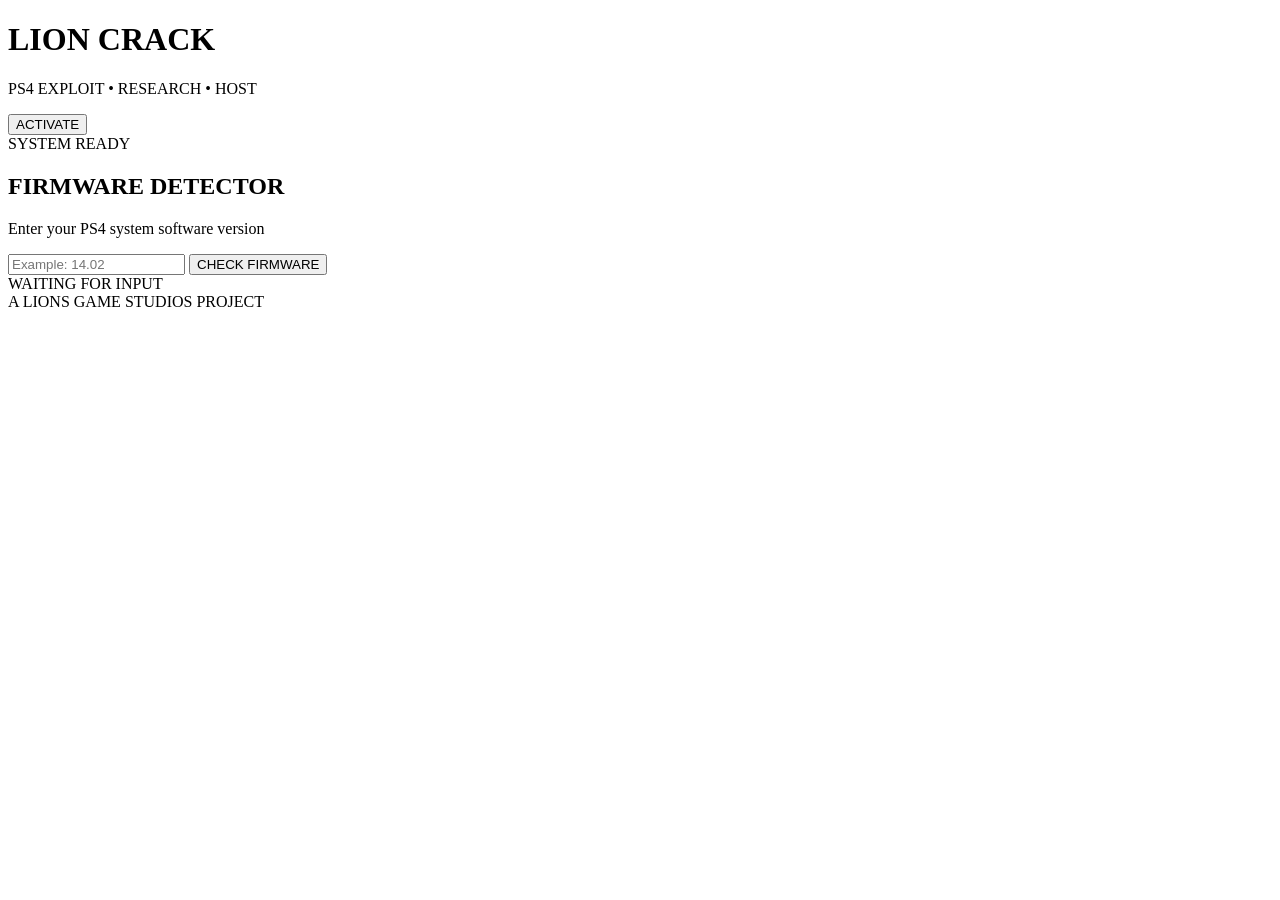
==== AKATSUKI/index.html @ d463695d "Rename index.html to AKATSUKI/index.html" ====
<!DOCTYPE html>
<html lang="en">
<head>
    <meta charset="UTF-8">
    <meta name="viewport" content="width=device-width, initial-scale=1.0">
    <title>LION CRACK | PS4 Host</title>
    <link rel="stylesheet" href="css/style.css">
</head>
<body>

    <main class="hero">
        <div class="content">
            <h1>LION CRACK</h1>
            <p>PS4 EXPLOIT • RESEARCH • HOST</p>

            <button id="activateBtn">ACTIVATE</button>

            <div id="status">SYSTEM READY</div>

            <section class="firmware-check">
                <h2>FIRMWARE DETECTOR</h2>
                <p>Enter your PS4 system software version</p>

                <input
                    id="firmwareInput"
                    type="text"
                    placeholder="Example: 14.02"
                >

                <button id="checkBtn">CHECK FIRMWARE</button>

                <div id="firmwareResult">
                    WAITING FOR INPUT
                </div>
            </section>

            <footer>
                A LIONS GAME STUDIOS PROJECT
            </footer>
        </div>
    </main>

    <script src="js/app.js"></script>
</body>
</html>
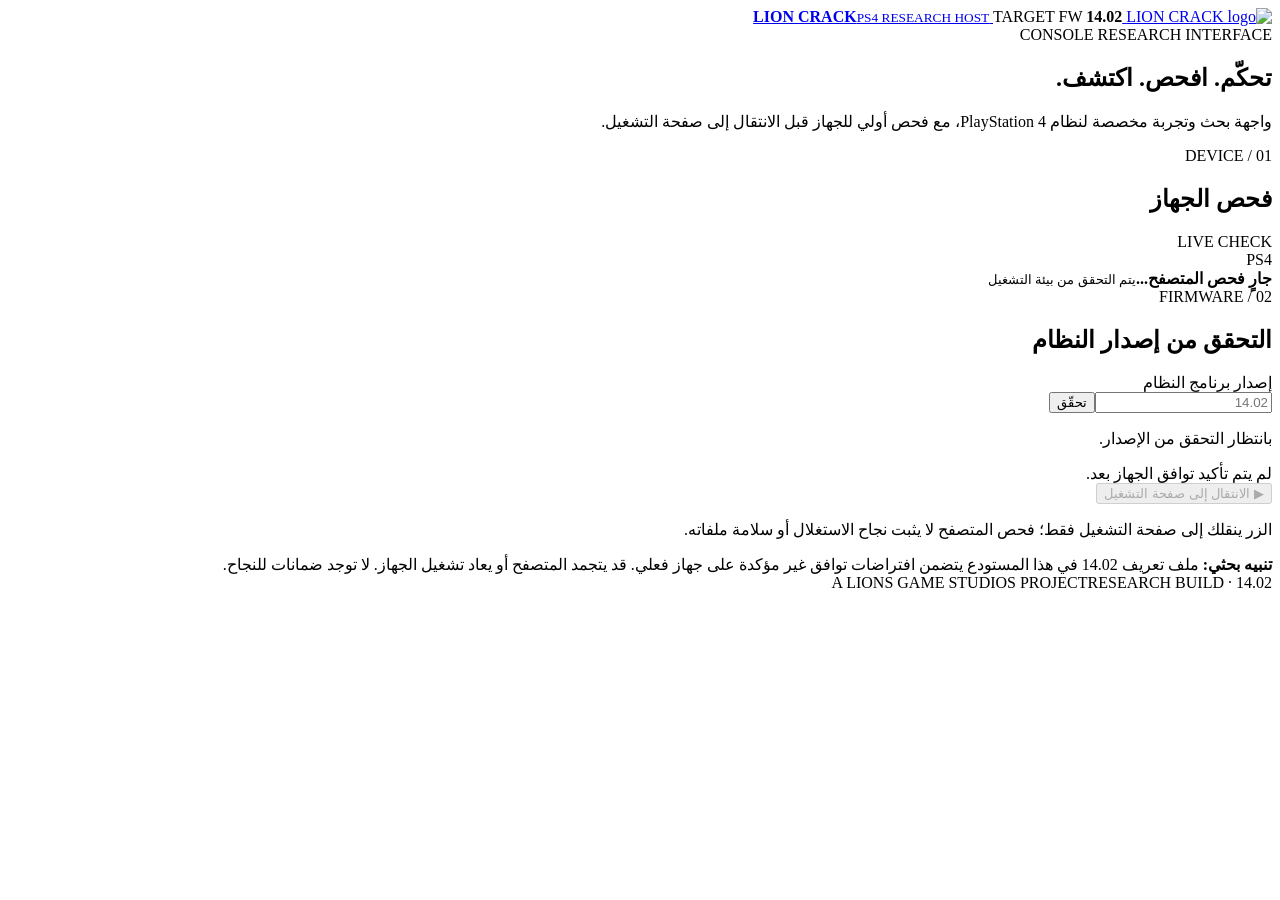
==== commit a96c5b8c: "Rename index[1].html to AKATSUKI/index.html" ====
--- a/AKATSUKI/index.html
+++ b/AKATSUKI/index.html
@@ -1,46 +1,42 @@
-
-<!DOCTYPE html>
-<html lang="en">
-<head>
-    <meta charset="UTF-8">
-    <meta name="viewport" content="width=device-width, initial-scale=1.0">
-    <title>LION CRACK | PS4 Host</title>
-    <link rel="stylesheet" href="css/style.css">
-</head>
-<body>
-
-    <main class="hero">
-        <div class="content">
-            <h1>LION CRACK</h1>
-            <p>PS4 EXPLOIT • RESEARCH • HOST</p>
-
-            <button id="activateBtn">ACTIVATE</button>
-
-            <div id="status">SYSTEM READY</div>
-
-            <section class="firmware-check">
-                <h2>FIRMWARE DETECTOR</h2>
-                <p>Enter your PS4 system software version</p>
-
-                <input
-                    id="firmwareInput"
-                    type="text"
-                    placeholder="Example: 14.02"
-                >
-
-                <button id="checkBtn">CHECK FIRMWARE</button>
-
-                <div id="firmwareResult">
-                    WAITING FOR INPUT
-                </div>
-            </section>
-
-            <footer>
-                A LIONS GAME STUDIOS PROJECT
-            </footer>
-        </div>
-    </main>
-
-    <script src="js/app.js"></script>
-</body>
-</html>
+<!doctype html>
+<html lang="ar" dir="rtl">
+<head>
+  <meta charset="utf-8">
+  <meta name="viewport" content="width=device-width, initial-scale=1">
+  <meta name="theme-color" content="#070b13">
+  <title>LION CRACK | PS4 Research Host</title>
+  <link rel="stylesheet" href="style.css">
+</head>
+<body>
+  <div class="ambient ambient-one"></div><div class="ambient ambient-two"></div>
+  <main class="page">
+    <header class="topbar">
+      <a class="brand" href="./" aria-label="LION CRACK">
+        <img src="logo.png" alt="LION CRACK logo">
+        <span><strong>LION CRACK</strong><small>PS4 RESEARCH HOST</small></span>
+      </a>
+      <span class="version-tag">TARGET FW <b>14.02</b></span>
+    </header>
+    <section class="hero">
+      <div class="eyebrow"><i></i> CONSOLE RESEARCH INTERFACE</div>
+      <h1>تحكّم. افحص. <span>اكتشف.</span></h1>
+      <p class="intro">واجهة بحث وتجربة مخصصة لنظام PlayStation 4، مع فحص أولي للجهاز قبل الانتقال إلى صفحة التشغيل.</p>
+      <div class="panel">
+        <div class="panel-heading"><div><span class="panel-kicker">01 / DEVICE</span><h2>فحص الجهاز</h2></div><span class="live-dot">LIVE CHECK</span></div>
+        <div class="device-line"><span class="device-icon">PS4</span><div><b id="deviceResult">جارٍ فحص المتصفح...</b><small id="browserResult">يتم التحقق من بيئة التشغيل</small></div></div>
+        <div class="separator"></div>
+        <div class="panel-heading"><div><span class="panel-kicker">02 / FIRMWARE</span><h2>التحقق من إصدار النظام</h2></div></div>
+        <label for="firmwareInput">إصدار برنامج النظام</label>
+        <div class="input-row"><input id="firmwareInput" type="text" inputmode="decimal" placeholder="14.02" autocomplete="off"><button id="checkBtn" type="button">تحقّق</button></div>
+        <p id="firmwareResult" class="result" aria-live="polite">بانتظار التحقق من الإصدار.</p>
+        <div id="systemResult" class="system-note">لم يتم تأكيد توافق الجهاز بعد.</div>
+        <button id="activateBtn" class="activate" type="button" disabled><span>▶</span> الانتقال إلى صفحة التشغيل</button>
+        <p class="fineprint">الزر ينقلك إلى صفحة التشغيل فقط؛ فحص المتصفح لا يثبت نجاح الاستغلال أو سلامة ملفاته.</p>
+      </div>
+      <div class="notice"><b>تنبيه بحثي:</b> ملف تعريف 14.02 في هذا المستودع يتضمن افتراضات توافق غير مؤكدة على جهاز فعلي. قد يتجمد المتصفح أو يعاد تشغيل الجهاز. لا توجد ضمانات للنجاح.</div>
+    </section>
+    <footer><span>A LIONS GAME STUDIOS PROJECT</span><span>RESEARCH BUILD · 14.02</span></footer>
+  </main>
+  <script src="app.js"></script>
+</body>
+</html>
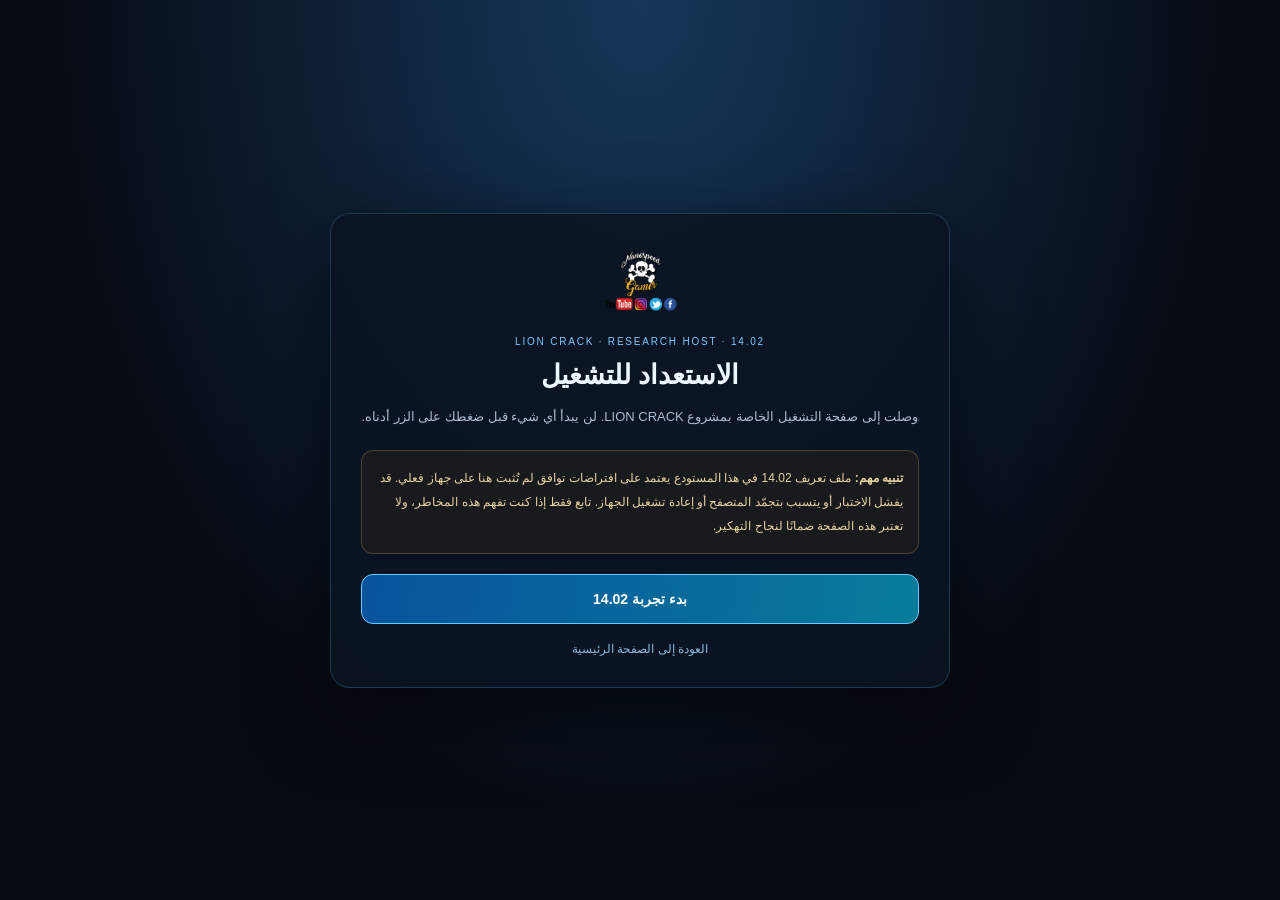
==== commit 43ff4b0b: "Rename index.html to AKATSUKI/index.html" ====
--- a/AKATSUKI/index.html
+++ b/AKATSUKI/index.html
@@ -1,42 +1,7 @@
 <!doctype html>
 <html lang="ar" dir="rtl">
-<head>
-  <meta charset="utf-8">
-  <meta name="viewport" content="width=device-width, initial-scale=1">
-  <meta name="theme-color" content="#070b13">
-  <title>LION CRACK | PS4 Research Host</title>
-  <link rel="stylesheet" href="style.css">
-</head>
-<body>
-  <div class="ambient ambient-one"></div><div class="ambient ambient-two"></div>
-  <main class="page">
-    <header class="topbar">
-      <a class="brand" href="./" aria-label="LION CRACK">
-        <img src="logo.png" alt="LION CRACK logo">
-        <span><strong>LION CRACK</strong><small>PS4 RESEARCH HOST</small></span>
-      </a>
-      <span class="version-tag">TARGET FW <b>14.02</b></span>
-    </header>
-    <section class="hero">
-      <div class="eyebrow"><i></i> CONSOLE RESEARCH INTERFACE</div>
-      <h1>تحكّم. افحص. <span>اكتشف.</span></h1>
-      <p class="intro">واجهة بحث وتجربة مخصصة لنظام PlayStation 4، مع فحص أولي للجهاز قبل الانتقال إلى صفحة التشغيل.</p>
-      <div class="panel">
-        <div class="panel-heading"><div><span class="panel-kicker">01 / DEVICE</span><h2>فحص الجهاز</h2></div><span class="live-dot">LIVE CHECK</span></div>
-        <div class="device-line"><span class="device-icon">PS4</span><div><b id="deviceResult">جارٍ فحص المتصفح...</b><small id="browserResult">يتم التحقق من بيئة التشغيل</small></div></div>
-        <div class="separator"></div>
-        <div class="panel-heading"><div><span class="panel-kicker">02 / FIRMWARE</span><h2>التحقق من إصدار النظام</h2></div></div>
-        <label for="firmwareInput">إصدار برنامج النظام</label>
-        <div class="input-row"><input id="firmwareInput" type="text" inputmode="decimal" placeholder="14.02" autocomplete="off"><button id="checkBtn" type="button">تحقّق</button></div>
-        <p id="firmwareResult" class="result" aria-live="polite">بانتظار التحقق من الإصدار.</p>
-        <div id="systemResult" class="system-note">لم يتم تأكيد توافق الجهاز بعد.</div>
-        <button id="activateBtn" class="activate" type="button" disabled><span>▶</span> الانتقال إلى صفحة التشغيل</button>
-        <p class="fineprint">الزر ينقلك إلى صفحة التشغيل فقط؛ فحص المتصفح لا يثبت نجاح الاستغلال أو سلامة ملفاته.</p>
-      </div>
-      <div class="notice"><b>تنبيه بحثي:</b> ملف تعريف 14.02 في هذا المستودع يتضمن افتراضات توافق غير مؤكدة على جهاز فعلي. قد يتجمد المتصفح أو يعاد تشغيل الجهاز. لا توجد ضمانات للنجاح.</div>
-    </section>
-    <footer><span>A LIONS GAME STUDIOS PROJECT</span><span>RESEARCH BUILD · 14.02</span></footer>
-  </main>
-  <script src="app.js"></script>
-</body>
-</html>
+<head><meta charset="utf-8"><meta name="viewport" content="width=device-width,initial-scale=1"><meta name="theme-color" content="#070b13"><title>LION CRACK | 14.02 Launch</title>
+<style>
+*{box-sizing:border-box}body{margin:0;min-height:100vh;background:radial-gradient(ellipse at 50% 0,#15385b,#070b13 65%);color:#edf5ff;font-family:Tahoma,Arial,sans-serif;display:grid;place-items:center;padding:22px}.card{width:min(100%,620px);padding:30px;border:1px solid #477eaa55;border-radius:20px;background:#0b1422ee;box-shadow:0 24px 80px #0009;text-align:center}.logo{width:76px;height:76px;object-fit:contain}.tag{font:10px Arial,sans-serif;letter-spacing:.18em;color:#78c9ff;margin:12px 0}h1{font-size:27px;margin:8px 0 12px}p{font-size:13px;line-height:2;color:#aabbd0}.warning{margin:20px 0;padding:15px;text-align:right;border:1px solid #bb944b55;background:#382b1555;border-radius:12px;color:#e5d39f;font-size:12px;line-height:2}.go{display:block;width:100%;padding:16px;border:1px solid #6acaff;background:linear-gradient(100deg,#07539d,#087c9b);border-radius:12px;color:white;font-size:14px;font-weight:bold;text-decoration:none}.back{display:inline-block;margin-top:18px;color:#8cb6d9;font-size:12px;text-decoration:none}
+</style></head>
+<body><main class="card"><img class="logo" src="../logo.png" alt="LION CRACK"><div class="tag">LION CRACK · RESEARCH HOST · 14.02</div><h1>الاستعداد للتشغيل</h1><p>وصلت إلى صفحة التشغيل الخاصة بمشروع LION CRACK. لن يبدأ أي شيء قبل ضغطك على الزر أدناه.</p><div class="warning"><b>تنبيه مهم:</b> ملف تعريف 14.02 في هذا المستودع يعتمد على افتراضات توافق لم تُثبت هنا على جهاز فعلي. قد يفشل الاختبار أو يتسبب بتجمّد المتصفح أو إعادة تشغيل الجهاز. تابع فقط إذا كنت تفهم هذه المخاطر، ولا تعتبر هذه الصفحة ضمانًا لنجاح التهكير.</div><a class="go" href="launch.html?v=1402s&amp;log=1&amp;afterglow=run&amp;mode=kpstep&amp;g=drain:16&amp;g=drainsz:0x4000">بدء تجربة 14.02</a><a class="back" href="../index.html">العودة إلى الصفحة الرئيسية</a></main></body></html>
